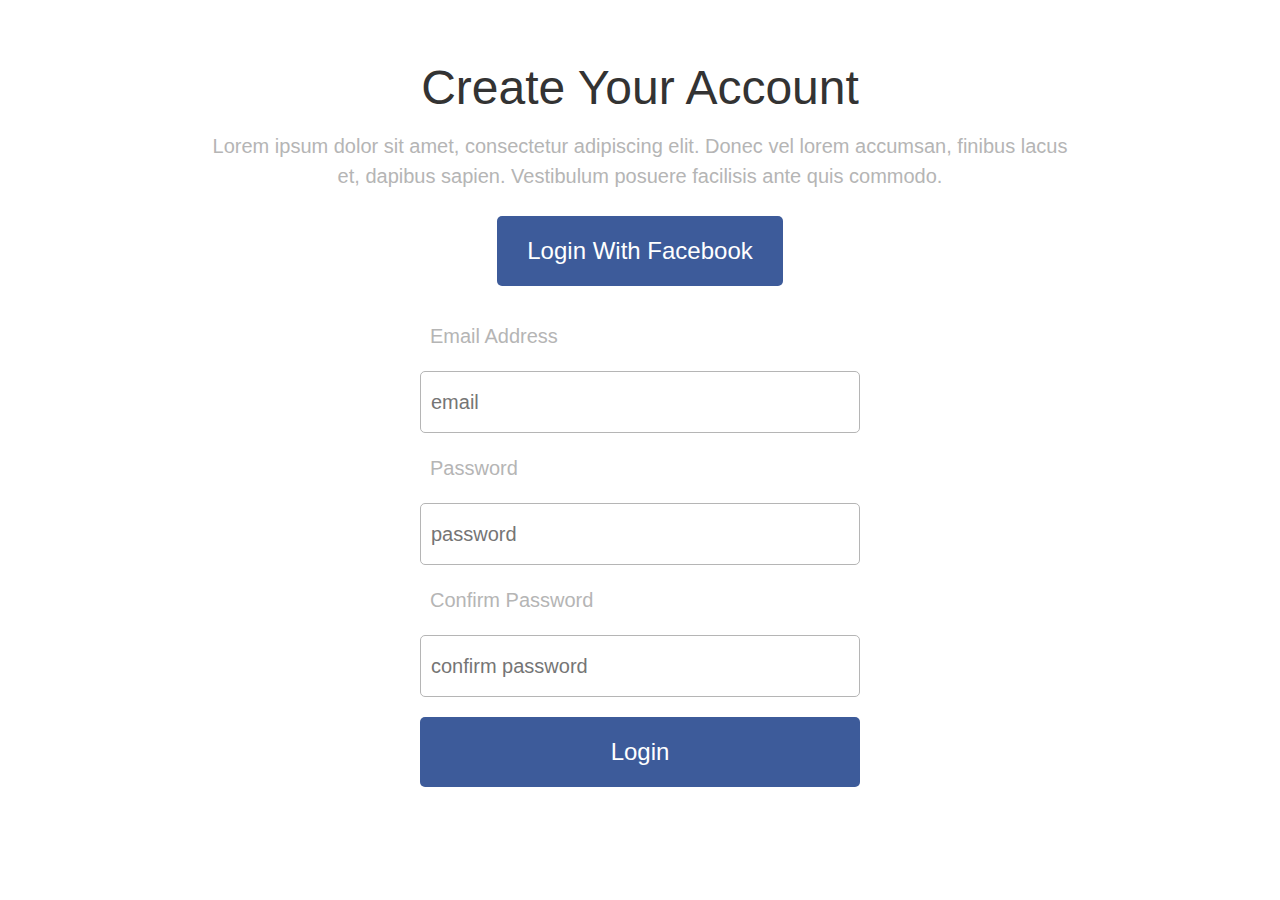
==== sign-up.html @ ca7908d3 "sign up page" ====
<!doctype html>
<head>
  <meta charset="utf-8">
  <title>Parse Prototype</title>
  <meta name="description" content="Parse Prototype">
  <meta name="viewport" content="width=device-width">
  <link href="sass/stylesheets/screen.css" media="screen, projection" rel="stylesheet" type="text/css" />
  <link href="sass/stylesheets/print.css" media="print" rel="stylesheet" type="text/css" />
  <!--[if IE]>
      <link href="sass/stylesheets/ie.css" media="screen, projection" rel="stylesheet" type="text/css" />
  <![endif]-->
  <script type="text/javascript" src="http://ajax.googleapis.com/ajax/libs/jquery/1.7.2/jquery.min.js"></script>
  <script type="text/javascript" src="http://www.parsecdn.com/js/parse-1.3.2.min.js"></script>
</head>

<body>
  <div id="form" class="signup">
      <h1>Create Your Account</h1>
      <p>Lorem ipsum dolor sit amet, consectetur adipiscing elit. Donec vel lorem accumsan, finibus lacus et, dapibus sapien. Vestibulum posuere facilisis ante quis commodo.</p>
      <div id="userinfo"></div>
      <button id="facebook" class="btn">Login With Facebook</button>
      <form action="#" name="login">
        <label for="email">Email Address</label>
        <input id="email" class="field" type="text" placeholder="email" value="" required>
        <label for="password">Password</label>
        <input id="password" class="field" type="password" placeholder="password" value="" required>
        <label for="confirm">Confirm Password</label>
        <input id="confirm" class="field" type="password" placeholder="confirm password" value="">
        <button id="signup" class="submit btn">Login</button>
      </form>
      <a id="forgot">Forgot your password?</a>
      <div id="resetform">
        <input type="text" class="field" placeholder="Enter your email address">
        <button id="passwordreset" class="btn">Reset password</button>
        <a id="back">< Back</a>
      </div>
  </div>

  <div id="fb-root"></div>

  <script type="text/javascript">
    (function(d, s, id){
       var js, fjs = d.getElementsByTagName(s)[0];
       if (d.getElementById(id)) {return;}
       js = d.createElement(s); js.id = id;
       js.src = "http://connect.facebook.net/en_US/sdk.js";
       fjs.parentNode.insertBefore(js, fjs);
     }(document, 'script', 'facebook-jssdk'));
  </script>

  <script type="text/javascript" src="js/script.js"></script>

</body>

</html>
---- sass/stylesheets/screen.css ----
/* Welcome to Compass.
 * In this file you should write your main styles. (or centralize your imports)
 * Import this file using the following HTML or equivalent:
 * <link href="/stylesheets/screen.css" media="screen, projection" rel="stylesheet" type="text/css" /> */
/* line 5, ../../../../../../Library/Ruby/Gems/2.0.0/gems/compass-core-1.0.3/stylesheets/compass/reset/_utilities.scss */
html, body, div, span, applet, object, iframe,
h1, h2, h3, h4, h5, h6, p, blockquote, pre,
a, abbr, acronym, address, big, cite, code,
del, dfn, em, img, ins, kbd, q, s, samp,
small, strike, strong, sub, sup, tt, var,
b, u, i, center,
dl, dt, dd, ol, ul, li,
fieldset, form, label, legend,
table, caption, tbody, tfoot, thead, tr, th, td,
article, aside, canvas, details, embed,
figure, figcaption, footer, header, hgroup,
menu, nav, output, ruby, section, summary,
time, mark, audio, video {
  margin: 0;
  padding: 0;
  border: 0;
  font: inherit;
  font-size: 100%;
  vertical-align: baseline;
}

/* line 22, ../../../../../../Library/Ruby/Gems/2.0.0/gems/compass-core-1.0.3/stylesheets/compass/reset/_utilities.scss */
html {
  line-height: 1;
}

/* line 24, ../../../../../../Library/Ruby/Gems/2.0.0/gems/compass-core-1.0.3/stylesheets/compass/reset/_utilities.scss */
ol, ul {
  list-style: none;
}

/* line 26, ../../../../../../Library/Ruby/Gems/2.0.0/gems/compass-core-1.0.3/stylesheets/compass/reset/_utilities.scss */
table {
  border-collapse: collapse;
  border-spacing: 0;
}

/* line 28, ../../../../../../Library/Ruby/Gems/2.0.0/gems/compass-core-1.0.3/stylesheets/compass/reset/_utilities.scss */
caption, th, td {
  text-align: left;
  font-weight: normal;
  vertical-align: middle;
}

/* line 30, ../../../../../../Library/Ruby/Gems/2.0.0/gems/compass-core-1.0.3/stylesheets/compass/reset/_utilities.scss */
q, blockquote {
  quotes: none;
}
/* line 103, ../../../../../../Library/Ruby/Gems/2.0.0/gems/compass-core-1.0.3/stylesheets/compass/reset/_utilities.scss */
q:before, q:after, blockquote:before, blockquote:after {
  content: "";
  content: none;
}

/* line 32, ../../../../../../Library/Ruby/Gems/2.0.0/gems/compass-core-1.0.3/stylesheets/compass/reset/_utilities.scss */
a img {
  border: none;
}

/* line 116, ../../../../../../Library/Ruby/Gems/2.0.0/gems/compass-core-1.0.3/stylesheets/compass/reset/_utilities.scss */
article, aside, details, figcaption, figure, footer, header, hgroup, main, menu, nav, section, summary {
  display: block;
}

/* line 7, ../sass/screen.scss */
* {
  margin: 0px;
  padding: 0px;
  box-sizing: border-box;
}

/** Fonts **/
/** Font Sizes **/
/** Line Heights **/
/** Colors **/
/* line 31, ../sass/screen.scss */
body {
  background: #fff;
  font-family: Helvetica, Arial, sans-serif;
}

/* line 35, ../sass/screen.scss */
h1 {
  color: #333;
  font-size: 48px;
  line-height: 36px;
}

/* line 40, ../sass/screen.scss */
p,
label {
  color: #b5b5b5;
  font-size: 20px;
  line-height: 30px;
  display: block;
}

/* line 47, ../sass/screen.scss */
p {
  padding: 25px 0;
}

/* line 50, ../sass/screen.scss */
label {
  padding: 0 0 20px 10px;
}

/* line 53, ../sass/screen.scss */
label,
form {
  text-align: left;
}

/* line 57, ../sass/screen.scss */
form,
#resetform {
  width: 50%;
  margin: 0 auto;
}

/* line 62, ../sass/screen.scss */
label,
input,
button {
  width: 100%;
}

/* line 67, ../sass/screen.scss */
a {
  color: #3d5b9a;
  cursor: pointer;
}

/* line 71, ../sass/screen.scss */
a:hover {
  text-decoration: underline;
}

/* line 74, ../sass/screen.scss */
.field {
  border-radius: 5px;
  padding: 15px 10px;
  margin: 0 0 20px 0;
  border: 1px solid #b5b5b5;
  color: #717171;
  font-size: 20px;
  line-height: 30px;
}

/* line 83, ../sass/screen.scss */
.btn {
  background: #3d5b9a;
  border-radius: 5px;
  color: #fff;
  font-size: 24px;
  line-height: 30px;
  border: 0;
  padding: 20px 30px;
  margin: 0 0 35px 0;
  cursor: pointer;
}

/* line 94, ../sass/screen.scss */
#form {
  text-align: center;
  max-width: 880px;
  height: auto;
  margin: 0 auto;
  padding: 70px 0;
}

/* line 101, ../sass/screen.scss */
#confirm,
#resetform {
  display: none;
}

/* line 106, ../sass/screen.scss */
.signup #confirm {
  display: block;
}
/* line 109, ../sass/screen.scss */
.signup #forgot {
  display: none;
}

/* line 114, ../sass/screen.scss */
#facebook {
  width: auto;
}
---- sass/stylesheets/print.css ----
/* Welcome to Compass. Use this file to define print styles.
 * Import this file using the following HTML or equivalent:
 * <link href="/stylesheets/print.css" media="print" rel="stylesheet" type="text/css" /> */
---- sass/stylesheets/ie.css ----
/* Welcome to Compass. Use this file to write IE specific override styles.
 * Import this file using the following HTML or equivalent:
 * <!--[if IE]>
 *   <link href="/stylesheets/ie.css" media="screen, projection" rel="stylesheet" type="text/css" />
 * <![endif]--> */
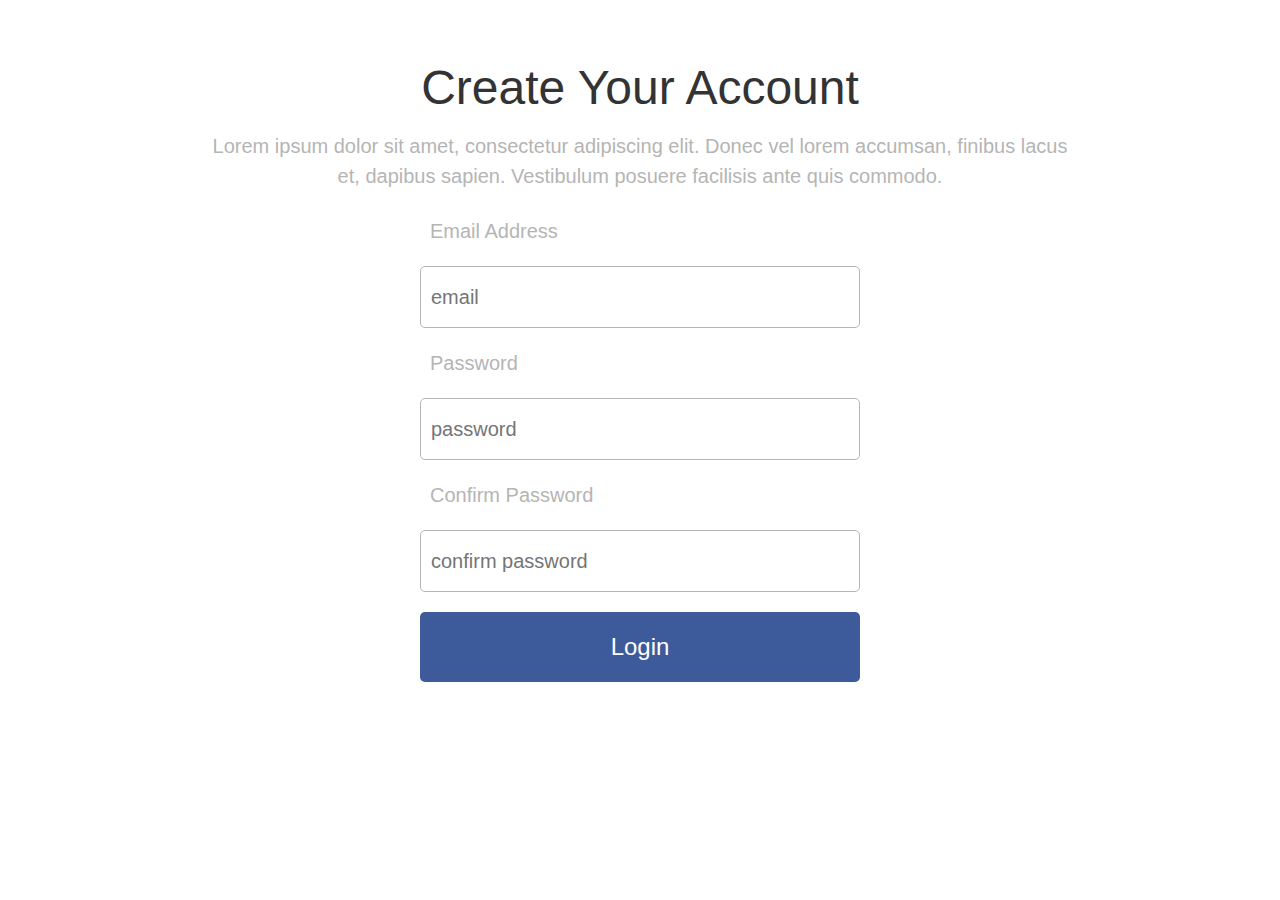
==== commit 959da168: "Cloud code install" ====
--- a/sign-up.html
+++ b/sign-up.html
@@ -18,7 +18,7 @@
       <h1>Create Your Account</h1>
       <p>Lorem ipsum dolor sit amet, consectetur adipiscing elit. Donec vel lorem accumsan, finibus lacus et, dapibus sapien. Vestibulum posuere facilisis ante quis commodo.</p>
       <div id="userinfo"></div>
-      <button id="facebook" class="btn">Login With Facebook</button>
+      <!-- <button id="facebook" class="btn">Login With Facebook</button> -->
       <form action="#" name="login">
         <label for="email">Email Address</label>
         <input id="email" class="field" type="text" placeholder="email" value="" required>
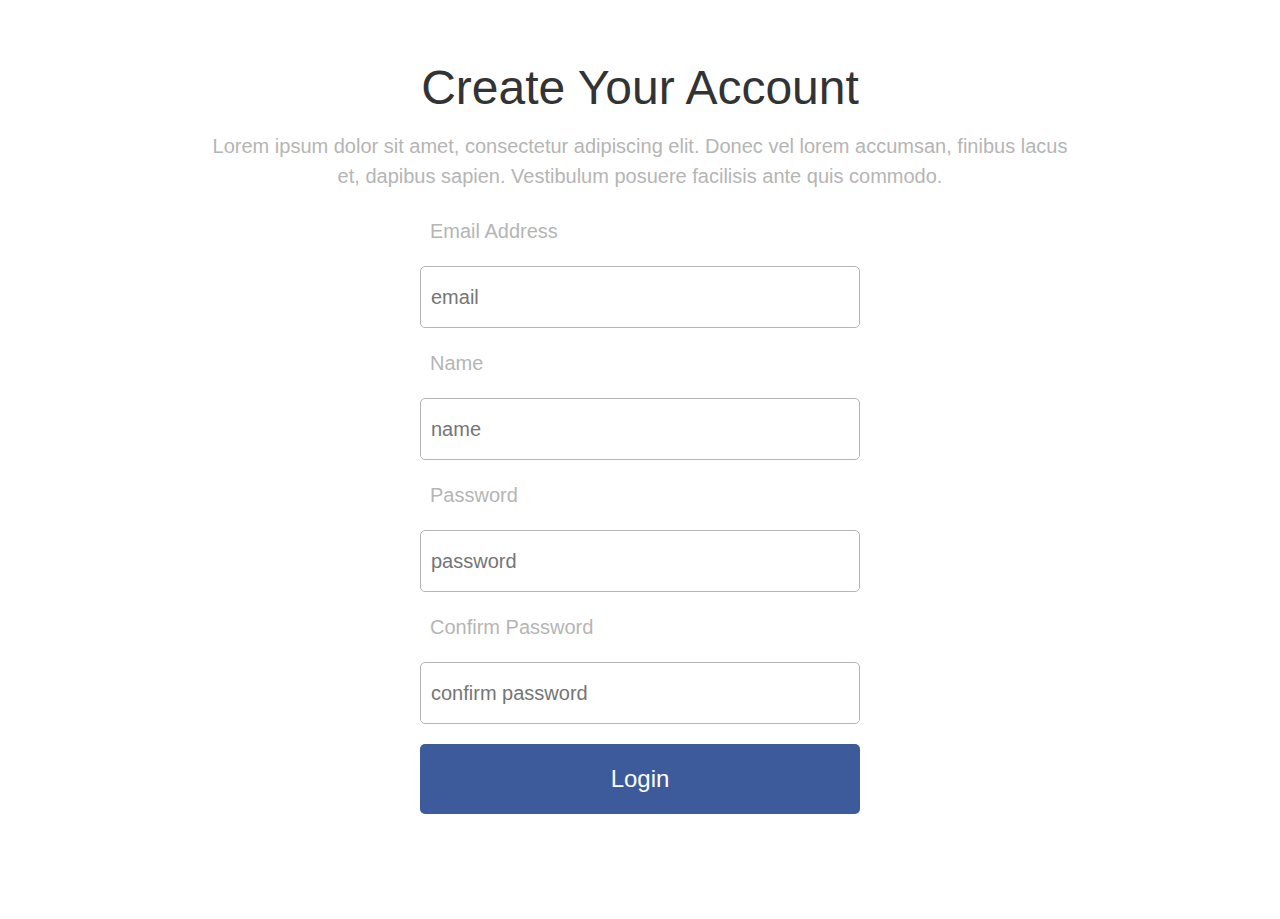
==== commit a9ef5373: "Yay! modifying existing users instead of trying to delete / create in async hell. FUCK IT!" ====
--- a/sign-up.html
+++ b/sign-up.html
@@ -22,6 +22,8 @@
       <form action="#" name="login">
         <label for="email">Email Address</label>
         <input id="email" class="field" type="text" placeholder="email" value="" required>
+        <label for="name">Name</label>
+        <input id="name" class="field" type="text" placeholder="name" value="" required>
         <label for="password">Password</label>
         <input id="password" class="field" type="password" placeholder="password" value="" required>
         <label for="confirm">Confirm Password</label>
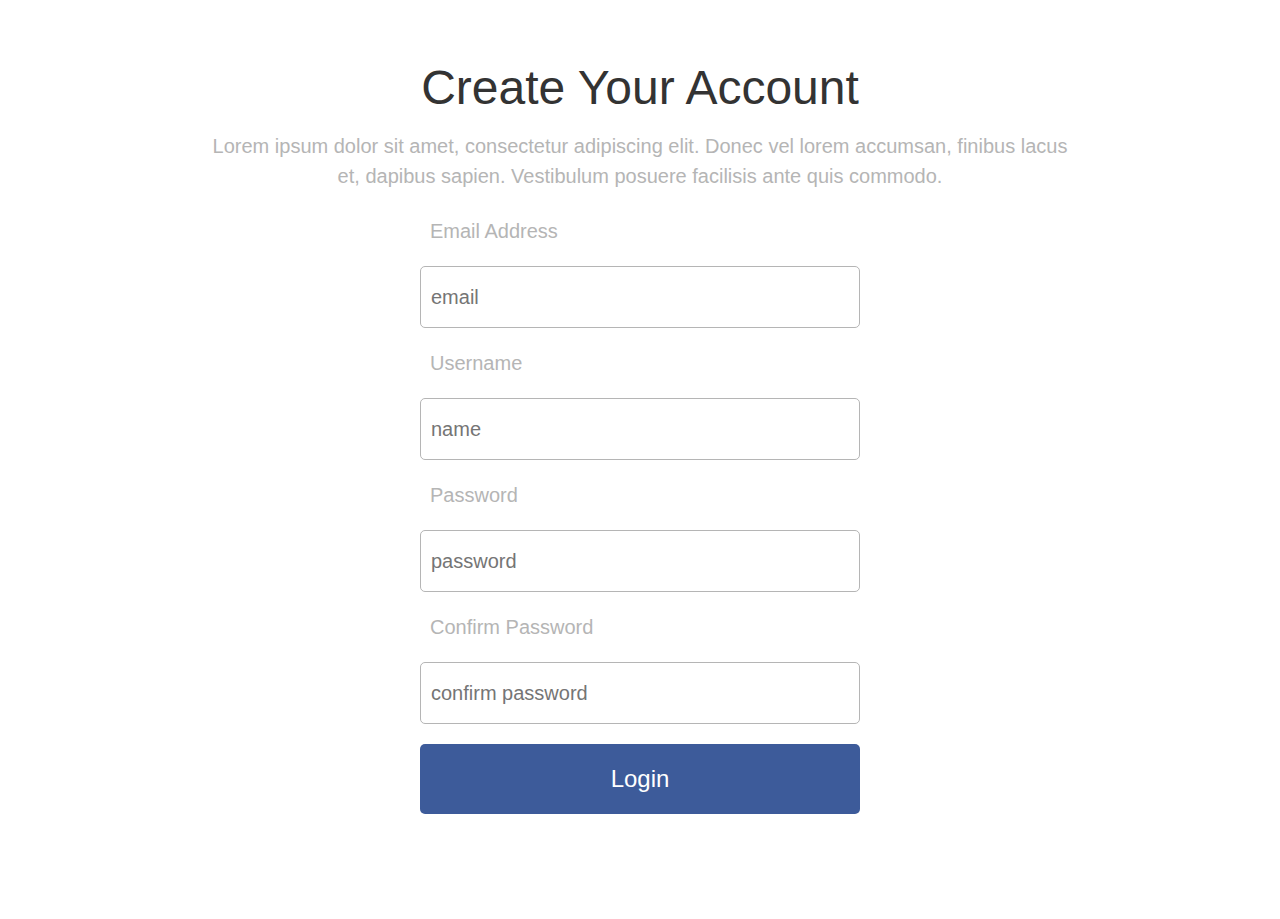
==== commit 6cc2b4ac: "cleanup and shit" ====
--- a/sign-up.html
+++ b/sign-up.html
@@ -22,7 +22,7 @@
       <form action="#" name="login">
         <label for="email">Email Address</label>
         <input id="email" class="field" type="text" placeholder="email" value="" required>
-        <label for="name">Name</label>
+        <label for="name">Username</label>
         <input id="name" class="field" type="text" placeholder="name" value="" required>
         <label for="password">Password</label>
         <input id="password" class="field" type="password" placeholder="password" value="" required>
--- a/sass/stylesheets/screen.css
+++ b/sass/stylesheets/screen.css
@@ -190,6 +190,7 @@
 }
 
 /* line 114, ../sass/screen.scss */
-#facebook {
+#logout {
+  display: none;
   width: auto;
 }
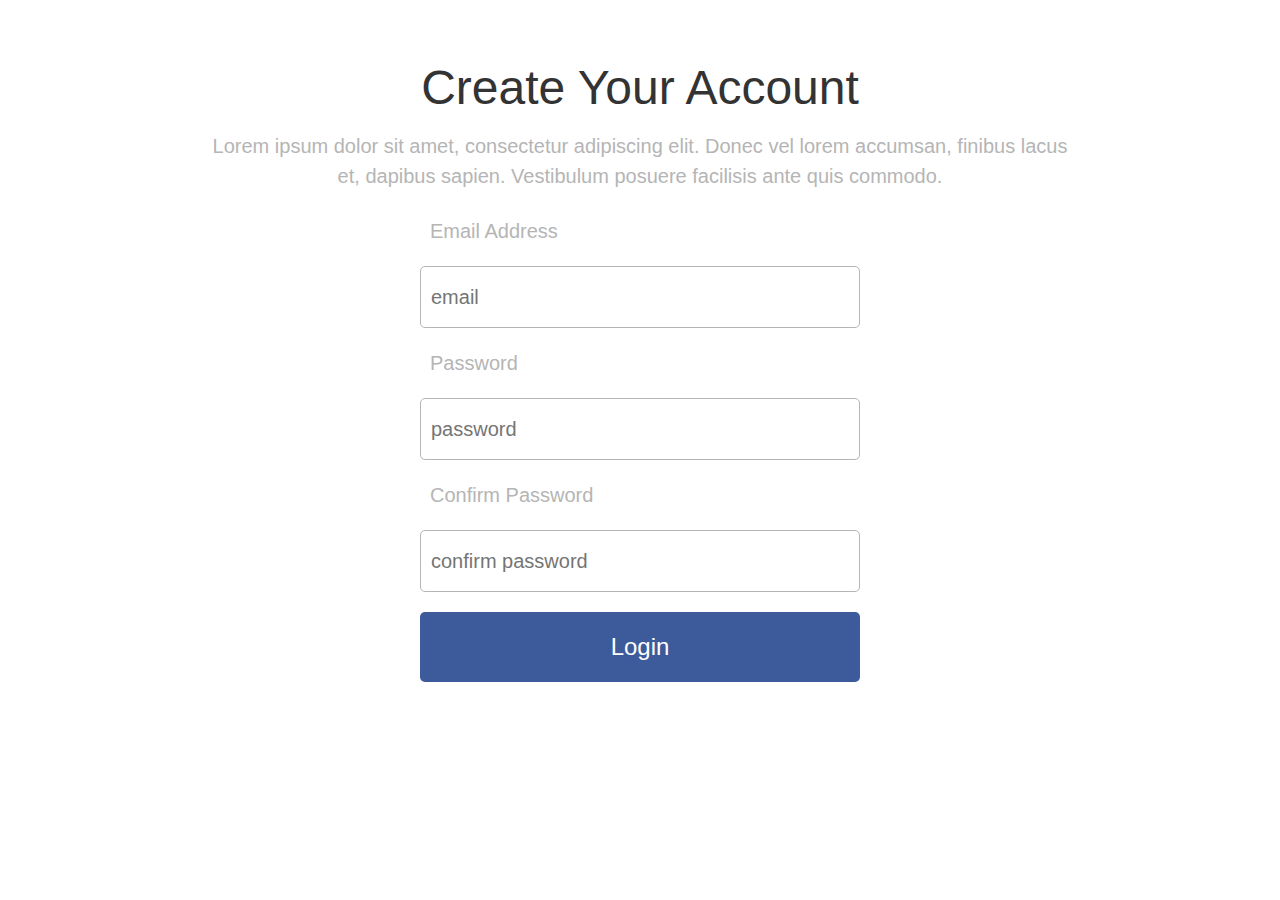
==== commit 62a5a89f: "email is username now, grab member name from custom field." ====
--- a/sign-up.html
+++ b/sign-up.html
@@ -18,12 +18,13 @@
       <h1>Create Your Account</h1>
       <p>Lorem ipsum dolor sit amet, consectetur adipiscing elit. Donec vel lorem accumsan, finibus lacus et, dapibus sapien. Vestibulum posuere facilisis ante quis commodo.</p>
       <div id="userinfo"></div>
+      <button id="logout" class="submit btn">Logout</button>
       <!-- <button id="facebook" class="btn">Login With Facebook</button> -->
       <form action="#" name="login">
         <label for="email">Email Address</label>
         <input id="email" class="field" type="text" placeholder="email" value="" required>
-        <label for="name">Username</label>
-        <input id="name" class="field" type="text" placeholder="name" value="" required>
+        <!-- <label for="name">Username</label> -->
+        <!-- <input id="name" class="field" type="text" placeholder="name" value="" required> -->
         <label for="password">Password</label>
         <input id="password" class="field" type="password" placeholder="password" value="" required>
         <label for="confirm">Confirm Password</label>
